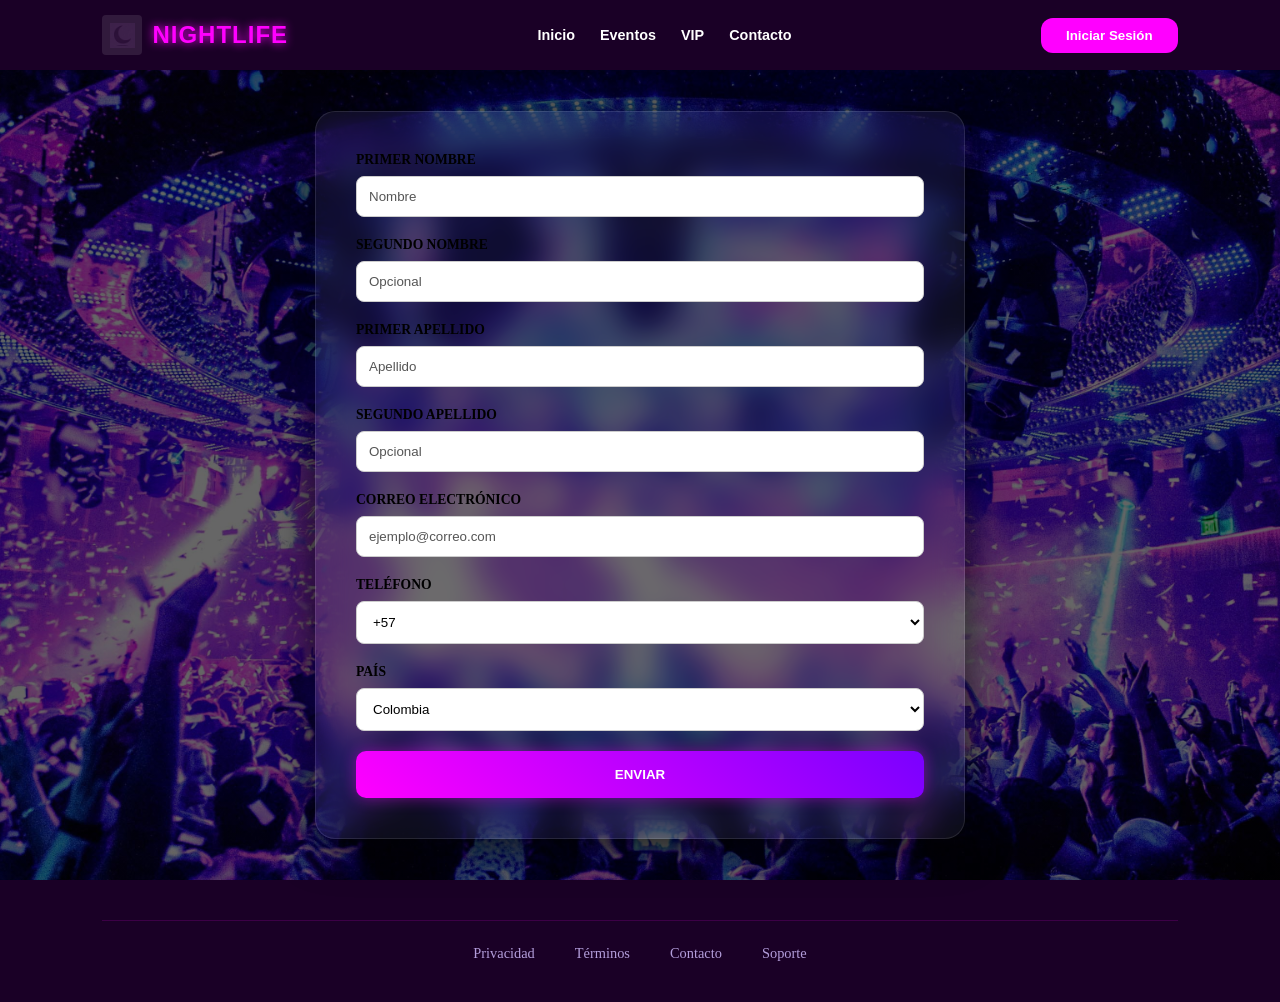
==== formulario.html @ b8efdb08 "Add files via upload" ====
<!DOCTYPE html>
<html lang="es">
<head>
    <meta charset="UTF-8">
    <meta name="viewport" content="width=device-width, initial-scale=1.0">
    <title>Contacto - NightLife</title>
    <!-- Fuentes e Iconos -->
    <link rel="stylesheet" href="formulario.css">
</head>
<body>

    <!-- NAVBAR -->
    <nav class="navbar">
      <!-- En tu index.html y formulario.html -->
<div class="contenedor-logo-final" style="display: inline-flex; align-items: center; gap: 10px;">
    <div class="cuadro-luna" style="width: 40px; height: 40px; background: rgba(255,255,255,0.1); display: flex; justify-content: center; align-items: center; border-radius: 4px;">
        <img src="image/logo.png" alt="Logo" style="width: 25px; height: auto;">
    </div>
    <span class="texto-logo" style="color: #ff00ff; font-weight: 900; font-size: 24px; text-shadow: 0 0 10px #ff00ff;">NIGHTLIFE</span>
</div>

</div>
        <ul class="nav-links">
            <li><a href="index.html">Inicio</a></li>
            <li><a href="#">Eventos</a></li>
            <li><a href="#">VIP</a></li>
            <li><a href="formulario.html">Contacto</a></li>
        </ul>
        <button class="boton-login">Iniciar Sesión</button>
    </nav>

    <!-- CONTENIDO PRINCIPAL -->
   <main class="contenedor-principal">
    <div class="glass-card">

    <form action="https://api.web3forms.com/submit" method="POST">
    <!-- 1. TU LLAVE (Indispensable) -->
    <input type="hidden" name="access_key" value="79766479-de42-4e22-b3b6-31a228a10036">

    <!-- 2. NOMBRES (En una fila) -->
    <div class="fila">
        <div class="col">
            <label>Primer Nombre</label>
            <input type="text" name="p_nombre" placeholder="Nombre" required>
        </div>
        <div class="col">
            <label>Segundo Nombre</label>
            <input type="text" name="s_nombre" placeholder="Opcional">
        </div>
    </div>

    <!-- 3. APELLIDOS (En una fila) -->
    <div class="fila">
        <div class="col">
            <label>Primer Apellido</label>
            <input type="text" name="p_apellido" placeholder="Apellido" required>
        </div>
        <div class="col">
            <label>Segundo Apellido</label>
            <input type="text" name="s_apellido" placeholder="Opcional">
        </div>
    </div>

    <!-- 4. CORREO -->
    <label>Correo Electrónico</label>
    <input type="email" name="email" placeholder="ejemplo@correo.com" required>

    <!-- 5. TELÉFONO Y PAÍS -->
    <div class="fila">
        <div class="col">
            <label>Teléfono</label>
           <select name="tel">
            <option value="+57">+57</option>
            <option value="+52">+52</option>
            <option value="+54">+54</option>
            <option value="+55">+55</option>
            <option value="+593">+593</option>
            <option value="+595">+595</option>
            <option value="+51">+51</option>
            <option value="+598">+598</option>
            <option value="+58">+58</option>
            <option value="+34">+34</option>
            <option value="+49">+49</option>
            <option value="+43">+43</option>
            <option value="+32">+32</option>
            <option value="+359">+359</option>
            <option value="+45">+45</option>
            <option value="+372">+372</option>
            <option value="+358">+358</option>
            <option value="+33">+33</option>
            <option value="+30">+30 </option>
            <option value="+353">+353</option>
            <option value="+39">+39</option>
            <option value="+352">+352</option>
            <option value="+31">+31</option>
            <option value="+351">+351</option>
            <option value="+44">+44</option>
            <option value="+41">+41</option>
            <option value="+90">+90</option>
            <option value="+7">+7</option>
            <option value="+81">+81</option>
            <option value="+82">+82</option>
           </select>
        </div>
        <div class="col">
            <label>País</label>
            <select name="pais">
                <option value="colombia">Colombia</option>
                <option value="mexico">México</option>
                <option value="argentina">Argentina</option>
                <option value="brasil">Brasil</option>
                <option value="chile">Chile</option>
                <option value="ecuador">Ecuador</option>
                <option value="paraguay">Paraguay</option>
                <option value="peru">Perú</option>
                <option value="uruguay">Uruguay</option>
                <option value="venezuela">Venezuela</option>
                <option value="espana">España</option>
                <option value="alemania">Alemania</option>
                <option value="austria">Austria</option>
                <option value="belgica">Bélgica</option>
                <option value="bulgaria">Bulgaria</option>
                <option value="dinamarca">Dinamarca</option>
                <option value="estonia">Estonia</option>
                <option value="finlandia">Finlandia</option>
                <option value="francia">Francia</option>
                <option value="grecia">Grecia</option>
                <option value="irlanda">Irlanda</option>
                <option value="italia">Italia</option>
                <option value="luxemburgo">Luxemburgo</option>
                <option value="paises-bajos">Países Bajos</option>
                <option value="portugal">Portugal</option>
                <option value="reino-unido">Reino Unido</option>
                <option value="suiza">Suiza</option>
                <option value="turquia">Turquía</option>
                <option value="rusia">Rusia</option>
                <option value="japon">Japón</option>
                <option value="corea-del-sur">Corea del Sur</option>   
            </select>
        </div>
    </div>
    

    <!-- 6. BOTÓN DE ENVÍO -->
    <button type="submit" class="btn-enviar">Enviar</button>
</form>
    </div>
</main>


    <!-- FOOTER -->
    <footer class="footer">
        <div class="footer-division">
            <div class="footer-bottom-links">
                <a href="#">Privacidad</a>
                <a href="#">Términos</a>
                <a href="formulario.html">Contacto</a>
                <a href="#">Soporte</a>
            </div>
        </div>
    </footer>

</body>
</html>
---- formulario.css ----
/* RESET GENERAL */
* {
    margin: 0;
    padding: 0;
    box-sizing: border-box;
}

/* FONDO DE LA PÁGINA */
body {
            display: flex;
            flex-direction: column;
            min-height: 100vh;
            margin: 0;
            background-color: #0c0014; /* Color de respaldo si no carga la imagen */
        }

        main {
            flex: 1; /* Estira el contenido para empujar el footer al fondo */
            display: flex;
            justify-content: center;
            align-items: center;
            padding: 40px 20px;
            /* Aquí pones tu imagen de concierto */
            background: linear-gradient(rgba(0,0,0,0.6), rgba(0,0,0,0.6)), url('image/portada.jpg'); 
            background-size: cover;
            background-position: center;
            background-attachment: fixed;
        }

/* CAPA OSCURA PARA QUE SE LEA EL TEXTO */
body::before {
    content: "";
    position: fixed;
    top: 0;
    left: 0;
    width: 100%;
    height: 100%;
    background: rgba(10, 0, 20, 0.75); /* Morado muy oscuro transparente */
    z-index: -1;
}



::placeholder {
    color: #555555 !important;
    opacity: 1; /* Para que en Firefox no se vea clarito */
}

/* NAVBAR */
.navbar {
    display: flex;                /* Pone todo en una fila */
    justify-content: space-between; /* Separa el logo, los links y el botón */
    align-items: center;          /* Los centra verticalmente para que no se vean chuecos */
    padding: 15px 8%;            /* Da espacio a los lados */
    background-color: #1a0026;    /* Tu color morado oscuro */
    position: sticky;
    top: 0;
    z-index: 1000;
}

/* Importamos la fuente gruesa para que no se vea delgada */
@import url('https://fonts.googleapis.com');

.contenedor-logo-final {
    display: flex;
    align-items: center;
    gap: 12px; /* Espacio exacto entre el cuadro y el texto */
    text-decoration: none;
}

/* El cuadrito de la luna como en la imagen */
.cuadro-luna {
    background-color: rgba(255, 255, 255, 0.08); /* Cuadro sutilmente más claro que el fondo */
    width: 40px;
    height: 40px;
    display: flex;
    justify-content: center;
    align-items: center;
    border-radius: 4px; /* Esquinas apenas redondeadas */
}

.cuadro-luna i {
    color: #ff00ff; /* Rosa neón de la imagen */
    font-size: 20px;
}

/* El texto NIGHTLIFE potente */
.texto-logo {
    font-family: 'Inter', sans-serif;
    font-weight: 900; /* Letra super gruesa */
    font-size: 26px; /* Tamaño imponente */
    color: #ff00ff; /* El color exacto de tu referencia */
    text-transform: uppercase;
    letter-spacing: 1px;
    /* Un ligero brillo para que resalte, pero sin exagerar */
    text-shadow: 0 0 5px rgba(255, 0, 255, 0.3);
}


.contenedor-principal {
    display: flex;             /* Activa el modo flexible */
    justify-content: center;    /* Centra horizontalmente (izquierda a derecha) */
    align-items: center;        /* Centra verticalmente (arriba a abajo) */
    min-height: 90vh;           /* Le da altura para que el centro sea el real de la pantalla */
    padding: 40px 20px;
}

.glass-card {
    width: 100%;
    max-width: 650px;           /* Evita que se estire demasiado en pantallas grandes */
    margin: 0 auto;             /* Refuerzo para centrado manual */
}


.boton-login {
    background-color: #ff00ff; /* Color fucsia */
    color: white;              /* Texto blanco */
    padding: 10px 25px;        /* Espacio interno para que sea grande */
    border: none;              /* Quita el borde negro feo */
    border-radius: 12px;       /* Redondea las esquinas */
    font-weight: bold;         /* Letra gruesa */
    cursor: pointer;           /* Cambia la flecha por la manito al pasar el mouse */
}

.nav-links {
    display: flex;                /* Pone los links (Inicio, Eventos...) en fila */
    list-style: none;             /* Quita los puntos de la lista */
    gap: 25px;                    /* Da espacio entre cada palabra */
    margin: 0;
    padding: 0;
}

.nav-links a {
    font-family: 'Inter', sans-serif;
    font-weight: 700;
    color: white;
    text-decoration: none;
    font-size: 0.9rem;
}

.nav-links a:hover {
    color: #ff00ff;
}

.footer {
    background: #1a0026; /* El morado oscuro de tu imagen */
    padding: 40px 8%;
    width: 100%;
    margin-top: auto; /* Empuja el footer hacia abajo si el contenido es poco */
}

.footer-division {
    width: 100%;
    border-top: 1px solid rgba(255, 0, 255, 0.15); /* La línea delgada */
    padding-top: 24px;
    display: flex;
    justify-content: center;
}

.footer-bottom-links {
    display: flex;
    gap: 40px;
    flex-wrap: wrap;
    justify-content: center;
}

.footer-bottom-links a {
    font-size: 0.9rem;
    color: #b39ddb; /* Color lila suave */
    text-decoration: none;
    transition: 0.3s;
}

.footer-bottom-links a:hover {
    color: #ff00ff; /* Rosa neón al pasar el mouse */
}

/* CONTENEDOR DEL FORMULARIO (ESTILO CRISTAL) */
.contenedor-form {
    display: flex;
    justify-content: center;
    align-items: center;
    padding: 60px 20px;
}

@media (max-width: 768px) {
    /* 1. Ajustamos el Navbar para que no se amontone */
    .navbar {
        padding: 15px 5%;
        flex-direction: column; /* Pone logo arriba y botones abajo */
        gap: 15px;
    }

    .nav-links {
        gap: 15px;
        font-size: 0.8rem;
    }

    /* 2. El Logo se hace un poco más pequeño para celular */
    .texto-logo {
        font-size: 20px;
    }

    .cuadro-luna {
        width: 35px;
        height: 35px;
    }

    /* 3. ¡IMPORTANTE! Las filas de nombres pasan a ser una sola columna */
    .fila-inputs {
        flex-direction: column;
        gap: 0; /* Elimina el espacio lateral para que no se vea chueco */
    }

    /* 4. Reducimos el tamaño del formulario para que no toque los bordes del móvil */
    form {
        padding: 25px 20px;
        width: 95%;
        margin: 20px auto;
    }

    h2 {
        font-size: 1.2rem;
    }

    /* 5. Ajuste de inputs para que sean fáciles de tocar con el dedo */
    input, select {
        padding: 10px;
        font-size: 16px; /* Evita que el iPhone haga zoom automático */
    }
}


form {
    background: rgba(255, 255, 255, 0.05); /* Cristal transparente */
    backdrop-filter: blur(15px); /* Desenfoque de fondo */
    border: 1px solid rgba(255, 255, 255, 0.1);
    border-radius: 20px;
    padding: 40px;
    width: 100%;
    max-width: 650px;
    box-shadow: 0 10px 40px rgba(0, 0, 0, 0.7);
}

h2 {
    text-align: center;
    color: #fff;
    margin-bottom: 30px;
    text-transform: uppercase;
    letter-spacing: 2px;
    text-shadow: 0 0 10px #ff00ff;
}

/* ESTILO DE LAS ETIQUETAS */
label {
    display: block;
    color: #000000; /* Esto pone las palabras en NEGRO */
    margin-bottom: 8px;
    font-size: 0.85rem;
    font-weight: bold;
    text-transform: uppercase;
}

/* INPUTS OSCUROS Y ELEGANTES (ADIÓS AL BLANCO) */
input,
input[type=email],
input[type=tel],
select {
    width: 100%;
    padding: 12px;
    margin-bottom: 20px;
    border: 1px solid #ccc;
    border-radius: 8px;
    background: #ffffff; /* Fondo blanco para que resalte el texto negro */
    color: #000000;      /* Texto que escribe el usuario en NEGRO */
    outline: none;
}

input:focus, select:focus {
    border-color: #ff00ff;
    box-shadow: 0 0 10px rgba(255, 0, 255, 0.3);
}

/* FILAS PARA NOMBRES Y APELLIDOS */
.fila-inputs {
    display: flex;
    gap: 20px;
}

.columna {
    flex: 1;
}

/* BOTÓN ENVIAR NEÓN */
button[type=submit], input[type=submit] {
    width: 100%;
    background: linear-gradient(45deg, #ff00ff, #7a00ff);
    color: white;
    padding: 16px;
    border: none;
    border-radius: 10px;
    font-weight: bold;
    text-transform: uppercase;
    cursor: pointer;
    transition: 0.3s;
    box-shadow: 0 0 15px rgba(255, 0, 255, 0.4);
}

button[type=submit]:hover {
    transform: scale(1.02);
    box-shadow: 0 0 25px rgba(255, 0, 255, 0.6);
}

/* DISEÑO PARA CELULARES */
@media (max-width: 768px) {
    .fila-inputs {
        flex-direction: column;
        gap: 0;
    }
    
    form {
        padding: 25px;
    }
}
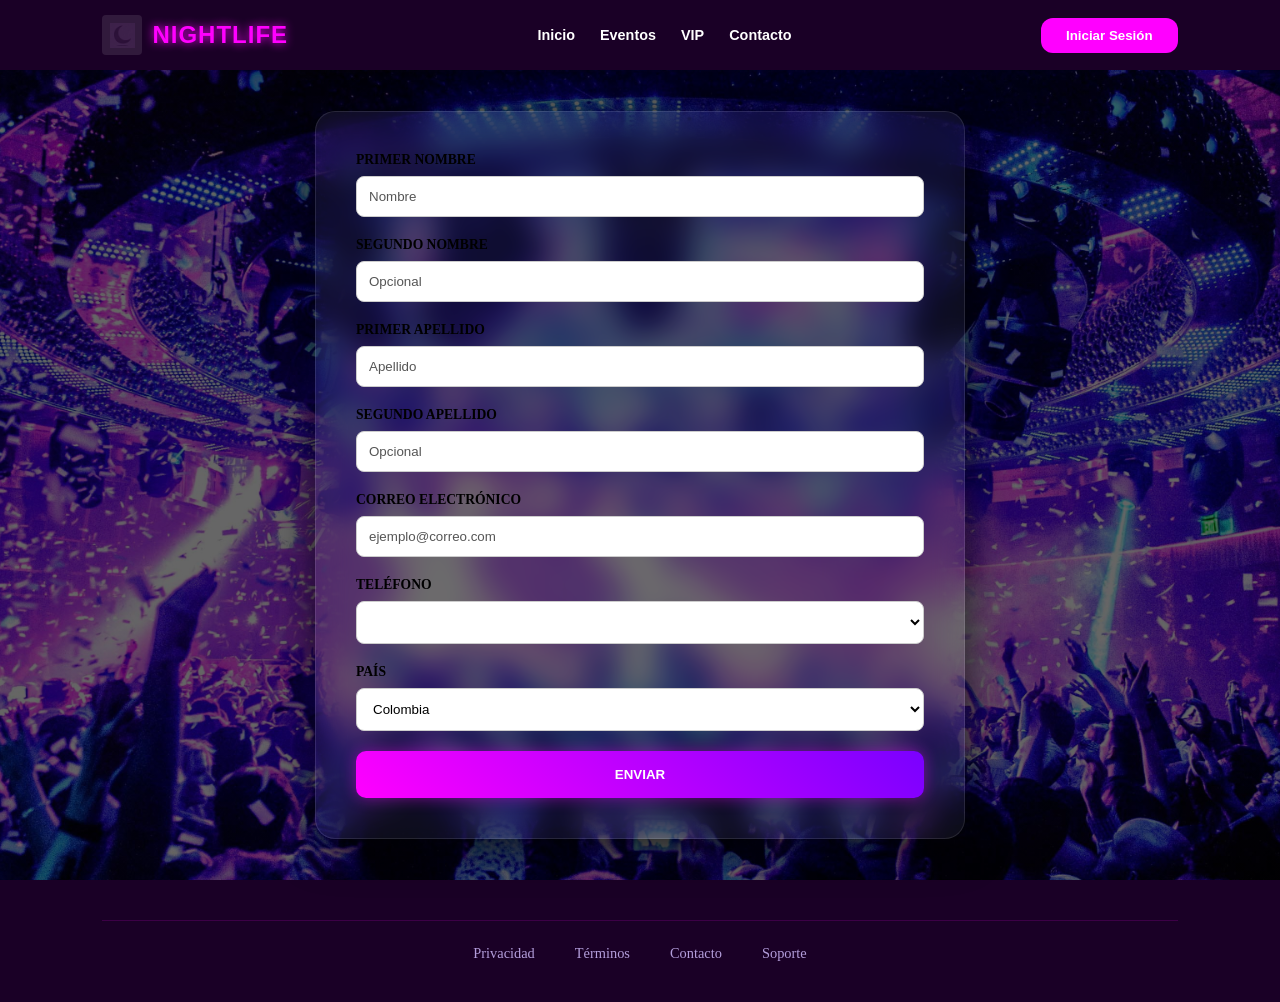
==== commit fa4f7e6a: "Update formulario.html" ====
--- a/formulario.html
+++ b/formulario.html
@@ -70,36 +70,36 @@
         <div class="col">
             <label>Teléfono</label>
            <select name="tel">
-            <option value="+57">+57</option>
-            <option value="+52">+52</option>
-            <option value="+54">+54</option>
-            <option value="+55">+55</option>
-            <option value="+593">+593</option>
-            <option value="+595">+595</option>
-            <option value="+51">+51</option>
-            <option value="+598">+598</option>
-            <option value="+58">+58</option>
-            <option value="+34">+34</option>
-            <option value="+49">+49</option>
-            <option value="+43">+43</option>
-            <option value="+32">+32</option>
-            <option value="+359">+359</option>
-            <option value="+45">+45</option>
-            <option value="+372">+372</option>
-            <option value="+358">+358</option>
-            <option value="+33">+33</option>
-            <option value="+30">+30 </option>
-            <option value="+353">+353</option>
-            <option value="+39">+39</option>
-            <option value="+352">+352</option>
-            <option value="+31">+31</option>
-            <option value="+351">+351</option>
-            <option value="+44">+44</option>
-            <option value="+41">+41</option>
-            <option value="+90">+90</option>
-            <option value="+7">+7</option>
-            <option value="+81">+81</option>
-            <option value="+82">+82</option>
+            <option value="+57"></option>
+            <option value="+52"></option>
+            <option value="+54"></option>
+            <option value="+55"></option>
+            <option value="+593"></option>
+            <option value="+595"></option>
+            <option value="+51"></option>
+            <option value="+598"></option>
+            <option value="+58"></option>
+            <option value="+34"></option>
+            <option value="+49"></option>
+            <option value="+43"></option>
+            <option value="+32"></option>
+            <option value="+359"></option>
+            <option value="+45"></option>
+            <option value="+372"></option>
+            <option value="+358"></option>
+            <option value="+33"></option>
+            <option value="+30"></option>
+            <option value="+353"></option>
+            <option value="+39"></option>
+            <option value="+352"></option>
+            <option value="+31"></option>
+            <option value="+351"></option>
+            <option value="+44"></option>
+            <option value="+41"></option>
+            <option value="+90"></option>
+            <option value="+7"></option>
+            <option value="+81"></option>
+            <option value="+82"></option>
            </select>
         </div>
         <div class="col">
